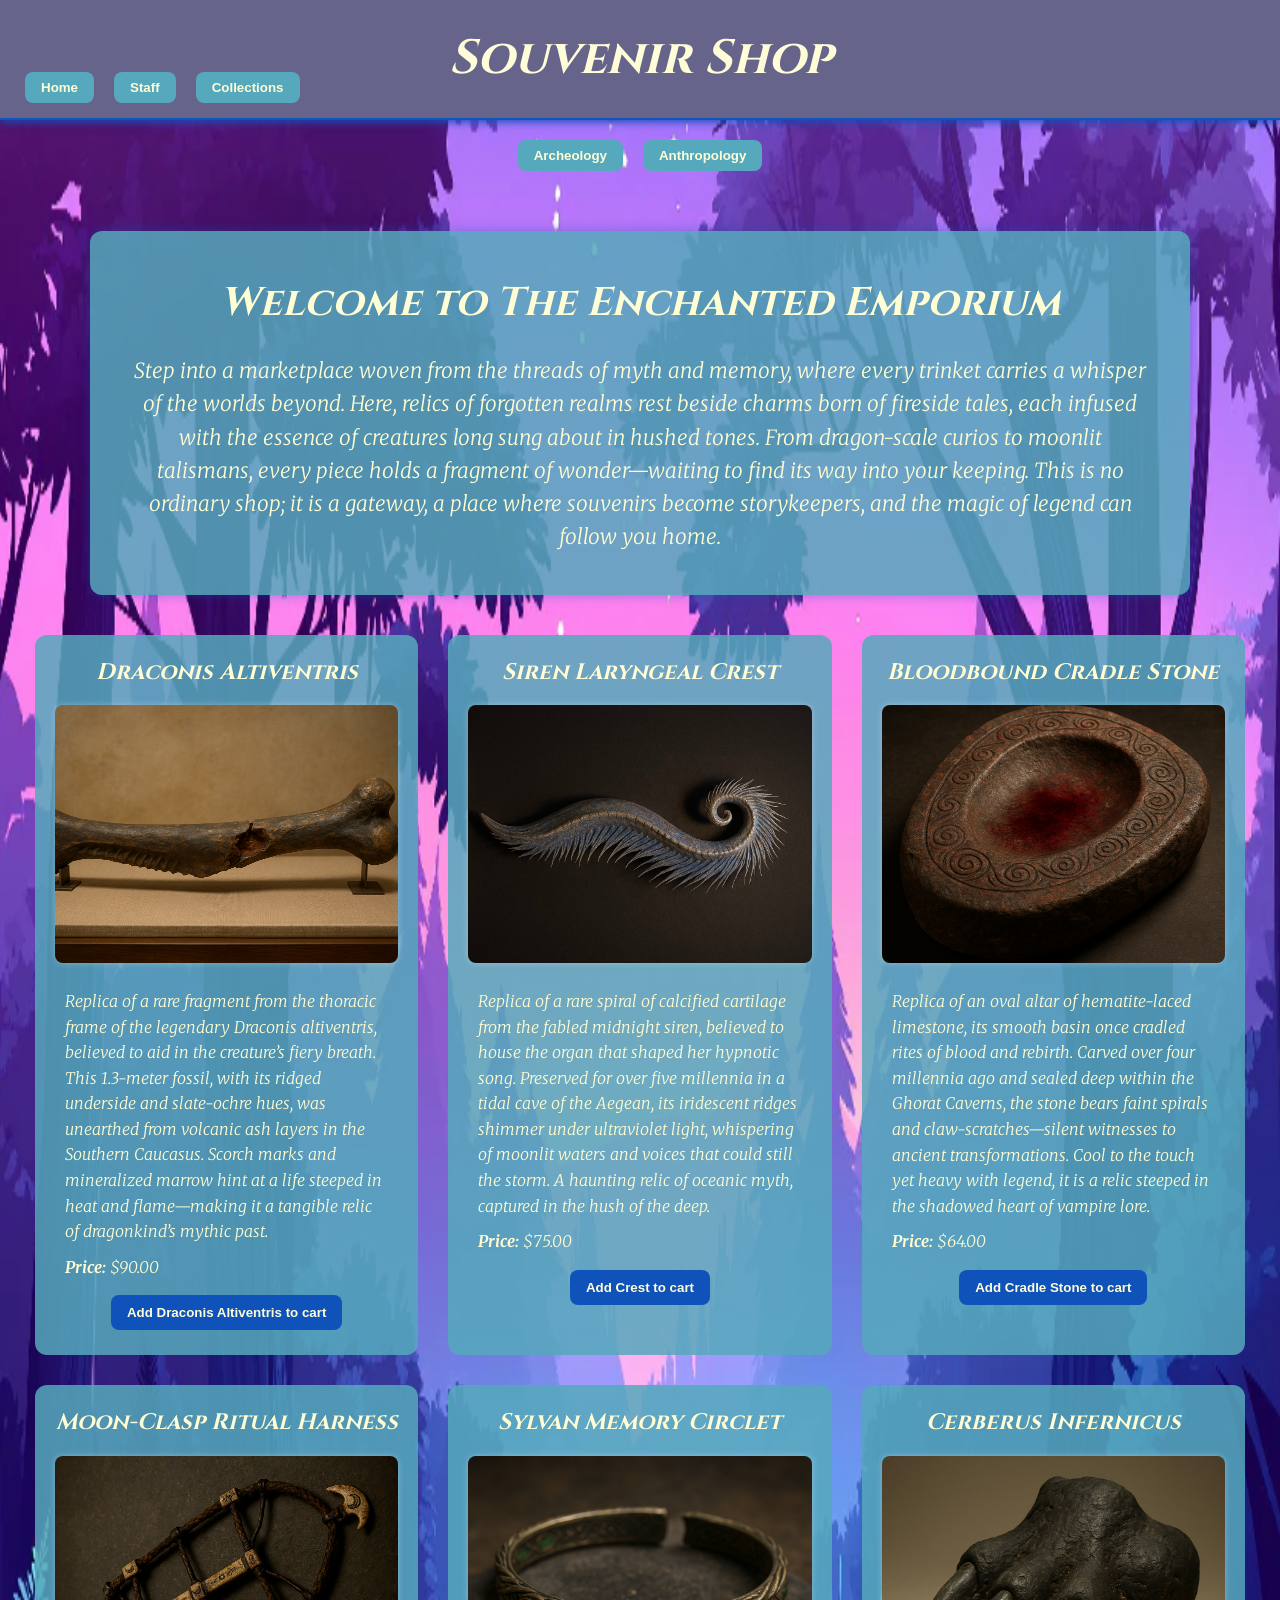
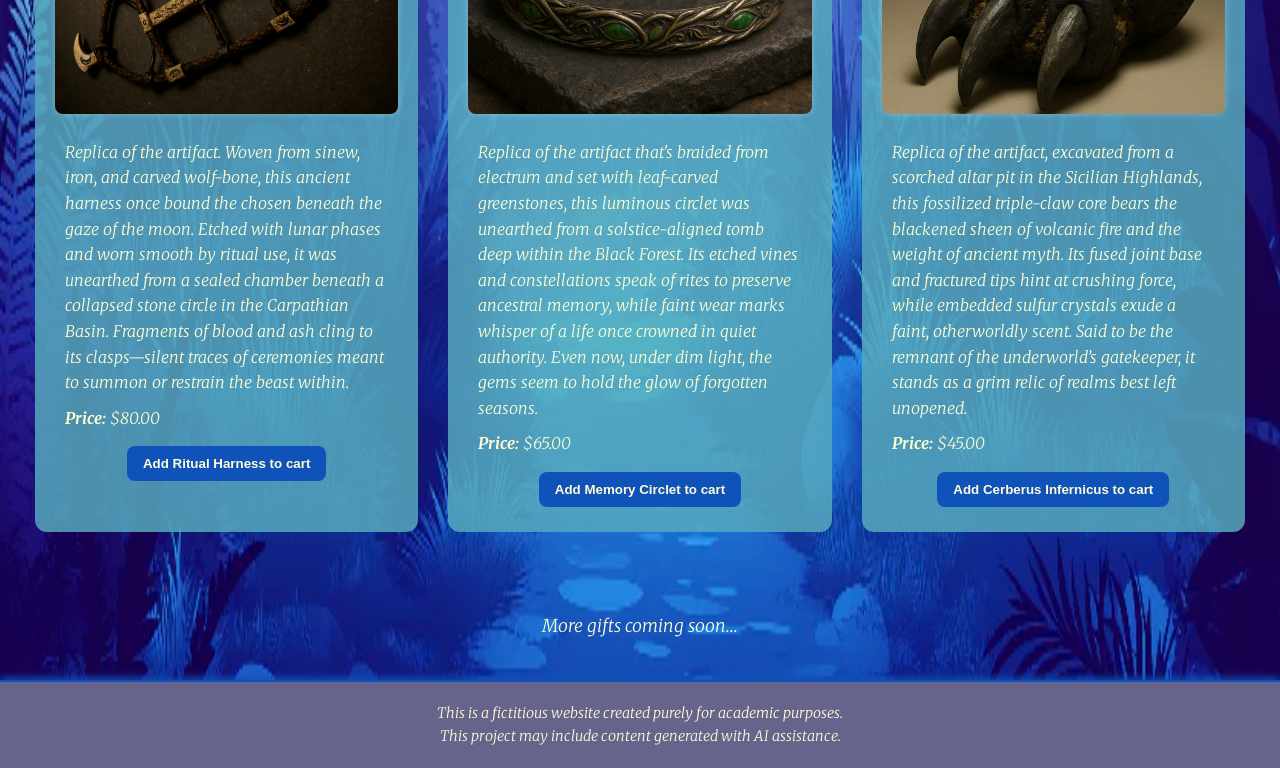
==== index.html @ ac2b8203 "Update index.html" ====
<!DOCTYPE html>
<html lang="en">
<head>
  <meta charset="UTF-8">
  <title>Souvenir Shop - Mythical Creature Museum</title>
  <meta name="robots" content="noindex, nofollow">
  <meta name="author" content="Hayley Tymony">
  <link rel="stylesheet" href="css/giftshop.css">
  <link href="https://fonts.googleapis.com/css2?family=Cinzel:wght@700&family=Merriweather:ital,wght@1,300&display=swap" rel="stylesheet">
</head>
<body>
  <div class="page-wrapper">
    <header>
      <h1>Souvenir Shop</h1>
      <div class="nav-buttons">
        <button onclick="location.href='https://yelyaht.github.io/Museum/'">Home</button>
        <button onclick="location.href='https://yelyaht.github.io/MuseumStaff/'">Staff</button>
        <button onclick="location.href='https://yelyaht.github.io/Museum/html/collections.html'">Collections</button>
      </div>
    </header>

    <div class="background-wrap">
      <div class="sub-nav-buttons">
        <button onclick="location.href='https://yelyaht.github.io/MuseumArAn/'">Archeology</button>
        <button onclick="location.href='https://yelyaht.github.io/MuseumArAn/html/anthropology.html'">Anthropology</button>
      </div>

      <main class="home-columns">
        <section class="hero">
          <h2>Welcome to The Enchanted Emporium</h2>
          <p>
            Step into a marketplace woven from the threads of myth and memory, where every trinket carries a whisper of the worlds beyond. Here, relics of forgotten realms rest beside charms born of fireside tales, each infused with the essence of creatures long sung about in hushed tones. From dragon-scale curios to moonlit talismans, every piece holds a fragment of wonder—waiting to find its way into your keeping. This is no ordinary shop; it is a gateway, a place where souvenirs become storykeepers, and the magic of legend can follow you home.
          </p>
        </section>

        <div class="creature-grid">
          <!-- 1 -->
          <div class="creature-card">
            <h3><a href="https://yelyaht.github.io/Museum/html/dragons.html">Draconis Altiventris</a></h3>
            <div class="card-content">
              <div class="card-image">
                <img src="images/dragart.jpg" alt="Dragon image">
              </div>
              <div class="card-text">
                <p>
                  Replica of a rare fragment from the thoracic frame of the legendary Draconis altiventris, believed to aid in the creature’s fiery breath. This 1.3-meter fossil, with its ridged underside and slate-ochre hues, was unearthed from volcanic ash layers in the Southern Caucasus. Scorch marks and mineralized marrow hint at a life steeped in heat and flame—making it a tangible relic of dragonkind’s mythic past.
                </p>
                <p><strong>Price:</strong> $90.00</p>
                <div class="card-actions">
                  <button class="add-to-cart"
                          onclick="addToCart('Ventral Rib Fossil – Draconis Altiventris')"
                          aria-label="Add Draconis Altiventris to cart">
                    Add Draconis Altiventris to cart
                  </button>
                </div>
              </div>
            </div>
          </div>

          <!-- 2 -->
          <div class="creature-card">
            <h3><a href="https://yelyaht.github.io/Museum/html/sirens.html">Siren Laryngeal Crest</a></h3>
            <div class="card-content">
              <div class="card-image">
                <img src="images/siart.jpg" alt="Siren image">
              </div>
              <div class="card-text">
                <p>
                  Replica of a rare spiral of calcified cartilage from the fabled midnight siren, believed to house the organ that shaped her hypnotic song. Preserved for over five millennia in a tidal cave of the Aegean, its iridescent ridges shimmer under ultraviolet light, whispering of moonlit waters and voices that could still the storm. A haunting relic of oceanic myth, captured in the hush of the deep.
                </p>
                <p><strong>Price:</strong> $75.00</p>
                <div class="card-actions">
                  <button class="add-to-cart"
                          onclick="addToCart('Laryngeal Crest of Siren Pelagis Nocturna')"
                          aria-label="Add Laryngeal Crest to cart">
                    Add Crest to cart
                  </button>
                </div>
              </div>
            </div>
          </div>

          <!-- 3 -->
          <div class="creature-card">
            <h3><a href="https://yelyaht.github.io/MuseumV/" class="creature-link">Bloodbound Cradle Stone</a></h3>
            <div class="card-content">
              <div class="card-image">
                <img src="images/vamart.jpg" alt="Vampire image">
              </div>
              <div class="card-text">
                <p>
                  Replica of an oval altar of hematite-laced limestone, its smooth basin once cradled rites of blood and rebirth. Carved over four millennia ago and sealed deep within the Ghorat Caverns, the stone bears faint spirals and claw-scratches—silent witnesses to ancient transformations. Cool to the touch yet heavy with legend, it is a relic steeped in the shadowed heart of vampire lore.
                </p>
                <p><strong>Price:</strong> $64.00</p>
                <div class="card-actions">
                  <button class="add-to-cart"
                          onclick="addToCart('Bloodbound Cradle Stone')"
                          aria-label="Add Bloodbound Cradle Stone to cart">
                    Add Cradle Stone to cart
                  </button>
                </div>
              </div>
            </div>
          </div>

          <!-- 4 -->
          <div class="creature-card">
            <h3><a href="https://yelyaht.github.io/Museum/html/werewolf.html">Moon-Clasp Ritual Harness</a></h3>
            <div class="card-content">
              <div class="card-image">
                <img src="images/werart.jpg" alt="Werewolf image">
              </div>
              <div class="card-text">
                <p>
                  Replica of the artifact. Woven from sinew, iron, and carved wolf-bone, this ancient harness once bound the chosen beneath the gaze of the moon. Etched with lunar phases and worn smooth by ritual use, it was unearthed from a sealed chamber beneath a collapsed stone circle in the Carpathian Basin. Fragments of blood and ash cling to its clasps—silent traces of ceremonies meant to summon or restrain the beast within.
                </p>
                <p><strong>Price:</strong> $80.00</p>
                <div class="card-actions">
                  <button class="add-to-cart"
                          onclick="addToCart('Moon-Clasp Ritual Harness')"
                          aria-label="Add Moon-Clasp Ritual Harness to cart">
                    Add Ritual Harness to cart
                  </button>
                </div>
              </div>
            </div>
          </div>

          <!-- 5 -->
          <div class="creature-card">
            <h3><a href="https://yelyaht.github.io/MuseumE/" class="creature-link">Sylvan Memory Circlet</a></h3>
            <div class="card-content">
              <div class="card-image">
                <img src="images/elfart.jpg" alt="Elven image">
              </div>
              <div class="card-text">
                <p>
                  Replica of the artifact that's braided from electrum and set with leaf-carved greenstones, this luminous circlet was unearthed from a solstice-aligned tomb deep within the Black Forest. Its etched vines and constellations speak of rites to preserve ancestral memory, while faint wear marks whisper of a life once crowned in quiet authority. Even now, under dim light, the gems seem to hold the glow of forgotten seasons.
                </p>
                <p><strong>Price:</strong> $65.00</p>
                <div class="card-actions">
                  <button class="add-to-cart"
                          onclick="addToCart('Sylvan Memory Circlet')"
                          aria-label="Add Sylvan Memory Circlet to cart">
                    Add Memory Circlet to cart
                  </button>
                </div>
              </div>
            </div>
          </div>

          <!-- 6 -->
          <div class="creature-card">
            <h3><a href="https://yelyaht.github.io/MuseumC/" class="creature-link">Cerberus Infernicus</a></h3>
            <div class="card-content">
              <div class="card-image">
                <img src="images/cerbart.jpg" alt="Cerberus image">
              </div>
              <div class="card-text">
                <p>
                  Replica of the artifact, excavated from a scorched altar pit in the Sicilian Highlands, this fossilized triple-claw core bears the blackened sheen of volcanic fire and the weight of ancient myth. Its fused joint base and fractured tips hint at crushing force, while embedded sulfur crystals exude a faint, otherworldly scent. Said to be the remnant of the underworld’s gatekeeper, it stands as a grim relic of realms best left unopened.
                </p>
                <p><strong>Price:</strong> $45.00</p>
                <div class="card-actions">
                  <button class="add-to-cart"
                          onclick="addToCart('Calcified Paw Core – Cerberus Infernicus')"
                          aria-label="Add Cerberus Infernicus to cart">
                    Add Cerberus Infernicus to cart
                  </button>
                </div>
              </div>
            </div>
          </div>
        </div><!-- /creature-grid -->

        <p class="footer-note">More gifts coming soon...</p>
      </main>
    </div>

    <footer>
      <p>This is a fictitious website created purely for academic purposes.</p>
      <p>This project may include content generated with AI assistance.</p>
    </footer>
  </div>

  <!-- Modal -->
  <div id="imageModal" class="modal" tabindex="-1" aria-hidden="true" role="dialog" aria-modal="true">
  <div class="modal-inner" role="document">
    <button class="modal-close" aria-label="Close image (Esc)">&times;</button>
    <img id="modalImg" alt="">
    <p id="modalCaption" class="modal-caption" aria-hidden="true"></p>
  </div>
</div>

  <script src="js/script.js"></script>
</body>
</html>
---- css/giftshop.css ----
/* Fonts */
@import url('https://fonts.googleapis.com/css2?family=Cinzel:wght@700&family=Merriweather:ital,wght@1,300&display=swap');

/* Base reset */
* { 
  box-sizing: border-box; 
  margin: 0; 
  padding: 0; 
}

html, body { 
  height: 100%; 
}

/* Header */
header {
  position: sticky; top: 0;
  background-color: #66648b; 
  color: #fffdd8;
  padding: 20px; 
  z-index: 1000;
  border-bottom: 2px solid #0f52ba; 
  text-align: center;
  font-family: 'Cinzel', serif; 
  font-size: 2em;
  display: flex; 
  align-items: center; 
  justify-content: center;
  height: 120px; 
  width: 100%;
  box-shadow: 0 2px 8px #0f52ba;
}

header h1 { 
  margin: 0; 
}

.nav-buttons { 
  position: absolute; 
  bottom: 10px; 
  left: 20px; 
  display: flex; 
  gap: 10px; 
}

button {
  margin: 5px; 
  padding: 8px 16px;
  background-color: #56a8bd; 
  color: #FFFDD4;
  border: none; 
  border-radius: 8px; 
  cursor: pointer;
  font-weight: bold; 
  transition: background-color 0.3s ease;
}

button:hover { 
  background-color: #56a8bd; 
}

body {
  font-family: 'Merriweather', serif;
  background-color: #66648b; 
  color: #fffdd8;
  line-height: 1.6; 
  font-weight: 300; 
  font-style: italic;
}

h1 { 
  text-align: center; 
  font-size: 3rem; 
  margin-bottom: 1rem; }

.sub-nav-buttons {
  display: flex; 
  justify-content: center; 
  align-items: center;
  gap: 10px; 
  padding: 15px 0;
  border-bottom: none; 
  box-shadow: none;
}

.sub-nav-buttons button { 
  padding: 8px 16px; 
  background-color: #56a8bd; 
  color: #fffdd8; 
  border: none; 
  border-radius: 8px; 
  cursor: pointer; 
  font-weight: bold; 
  transition: background-color 0.3s ease; 
}

.sub-nav-buttons button:hover { 
  background-color: #56a8bd; 
}

.background-wrap .sub-nav-buttons { 
  margin-top: 0; 
  padding-top: 15px; 
}

.main-content { 
  padding: 40px 20px; 
  display: flex; 
  flex-direction: column; 
  align-items: center; 
  flex: 1; 
}

.hero {
  background-color: rgba(86, 168, 189, 0.85);
  padding: 40px; 
  border-radius: 12px; 
  text-align: center;
  max-width: 1100px; 
  margin: 40px auto 0; 
  color: #FFFDD4;
  box-shadow: 0 0 12px rgba(15, 82, 186, 0.4);
}

.hero h2 { 
  font-family: 'Cinzel', serif; 
  font-size: 2.5em; 
  margin-bottom: 20px; 
  color: #FFFDD4; 
}

.hero p { 
  font-style: italic; 
  font-size: 1.3em; 
}

/* Grid: 3x2 */
.creature-grid {
  display: grid;
  grid-template-columns: repeat(3, minmax(0, 1fr));
  gap: 30px;
  padding: 40px 20px;
  max-width: 1250px;
  margin: 0 auto;
  align-items: stretch;
}

/* Card */
.creature-card {
  background-color: rgba(86, 168, 189, 0.85);
  color: #FFFDD4; 
  border-radius: 12px; 
  padding: 20px;
  text-align: left; 
  font-family: 'Cinzel', serif;
  transition: transform 0.3s ease;
  display: flex; 
  flex-direction: column; 
  height: 100%; 
  min-width: 0;
}

.creature-card:hover { 
  transform: translateY(-3px); 
  background-color: rgba(86, 168, 189, 1); 
}

.creature-card h3 { 
  font-family: 'Cinzel', serif; 
  font-size: 1.4em; 
  margin-bottom: 15px; 
  color: #FFFDD4; 
  text-align: center; 
}

.creature-card h3 a { 
  color: #FFFDD4; 
  text-decoration: none; 
}

.creature-card h3 a:hover { 
  color: #e0e0b0; 
  text-decoration: none; 
}

.creature-card p { 
  font-family: 'Merriweather', serif; 
  font-style: italic; 
  font-weight: 300; 
  margin-bottom: 12px; 
}

/* Stacked internals: image -> text -> button */
.card-content { 
  display: flex; 
  flex-direction: column; 
  gap: 16px; 
}

.card-image img {
  width: 100%; 
  height: auto;
  aspect-ratio: 4 / 3;
  object-fit: cover; 
  display: block; 
  border-radius: 8px;
  box-shadow: 0 0 6px rgba(255, 255, 255, 0.3);
}

.card-text p { 
  margin: 10px; 
}

.card-actions { 
  margin-top: 8px; 
  display: flex; 
  justify-content: center; 
}

.add-to-cart {
  padding: 10px 16px; 
  font-weight: bold; 
  border-radius: 8px; 
  border: none; 
  cursor: pointer;
  background-color: #0f52ba; 
  color: #fffdd8; 
  transition: transform .15s ease, opacity .15s ease;
}

.add-to-cart:hover { 
  transform: translateY(-3px); 
}

/* Background */
.background-wrap {
  background-image: url('../images/banner.jpg');
  background-size: 120% 100%; 
  background-position: center; 
  background-repeat: no-repeat;
  padding: 0 0 20px; 
  min-height: 100vh;
}

.home-columns { 
  display: flex; 
  flex-direction: column; 
  align-items: center; 
}

footer {
  background-color: #66648b; 
  text-align: center; 
  padding: 20px; 
  margin-top: auto;
  border-top: 2px solid #0f52ba; 
  font-size: 0.9em; 
  box-shadow: 0 -2px 8px #0f52ba; 
  width: 100%;
}

.home-columns .footer-note { 
  align-self: center; 
}

.footer-note { 
  margin: 40px 0 20px; 
  font-style: italic; 
  font-size: 1.1em; 
  color: #fffdd8; 
  text-align: center; 
  max-width: 1000px; 
  width: 100%; 
}

/* ===== Image Modal ===== */
.modal {
  position: fixed; 
  inset: 0; 
  display: none;
  align-items: center; 
  justify-content: center;
  background: rgba(0,0,0,.75); 
  z-index: 9999; 
  padding: 24px;
}

.modal.open { 
  display: flex; 
}

.modal-inner {
  position: relative;
  max-width: min(900px, 90vw); 
  max-height: 90vh;
  display: flex; 
  flex-direction: column; 
  align-items: center;
}

#modalImg { 
  max-width: 100%; 
  max-height: 80vh; 
  border-radius: 10px; 
  box-shadow: 0 8px 24px rgba(0,0,0,.4); 
}

.modal-caption { 
  margin-top: 10px; 
  color: #fffdd8; 
  font-style: italic; 
  text-align: center; 
}

/* Close button – no focus ring */
.modal-close {
  position: absolute; 
  top: -12px; 
  right: -12px;
  width: 40px; 
  height: 40px; 
  border: none; 
  border-radius: 999px;
  font-size: 28px; 
  line-height: 40px; 
  cursor: pointer;
  background: #0f52ba; 
  color: #fffdd8; 
  box-shadow: none !important;
  outline: none !important; 
  -webkit-tap-highlight-color: transparent;
}

.modal, .modal * {
  -webkit-tap-highlight-color: transparent;
}

.modal-close,
.modal-close:focus,
.modal-close:focus-visible,
.modal-close:active {
  outline: none !important;
  box-shadow: none !important;
  outline-color: transparent !important;
}

/* The modal container also shouldn't show a ring when focused */
.modal:focus { 
  outline: none !important; 
}

/* Prevent body scroll while modal is open */
body.modal-open { 
  overflow: 
    hidden; 
}
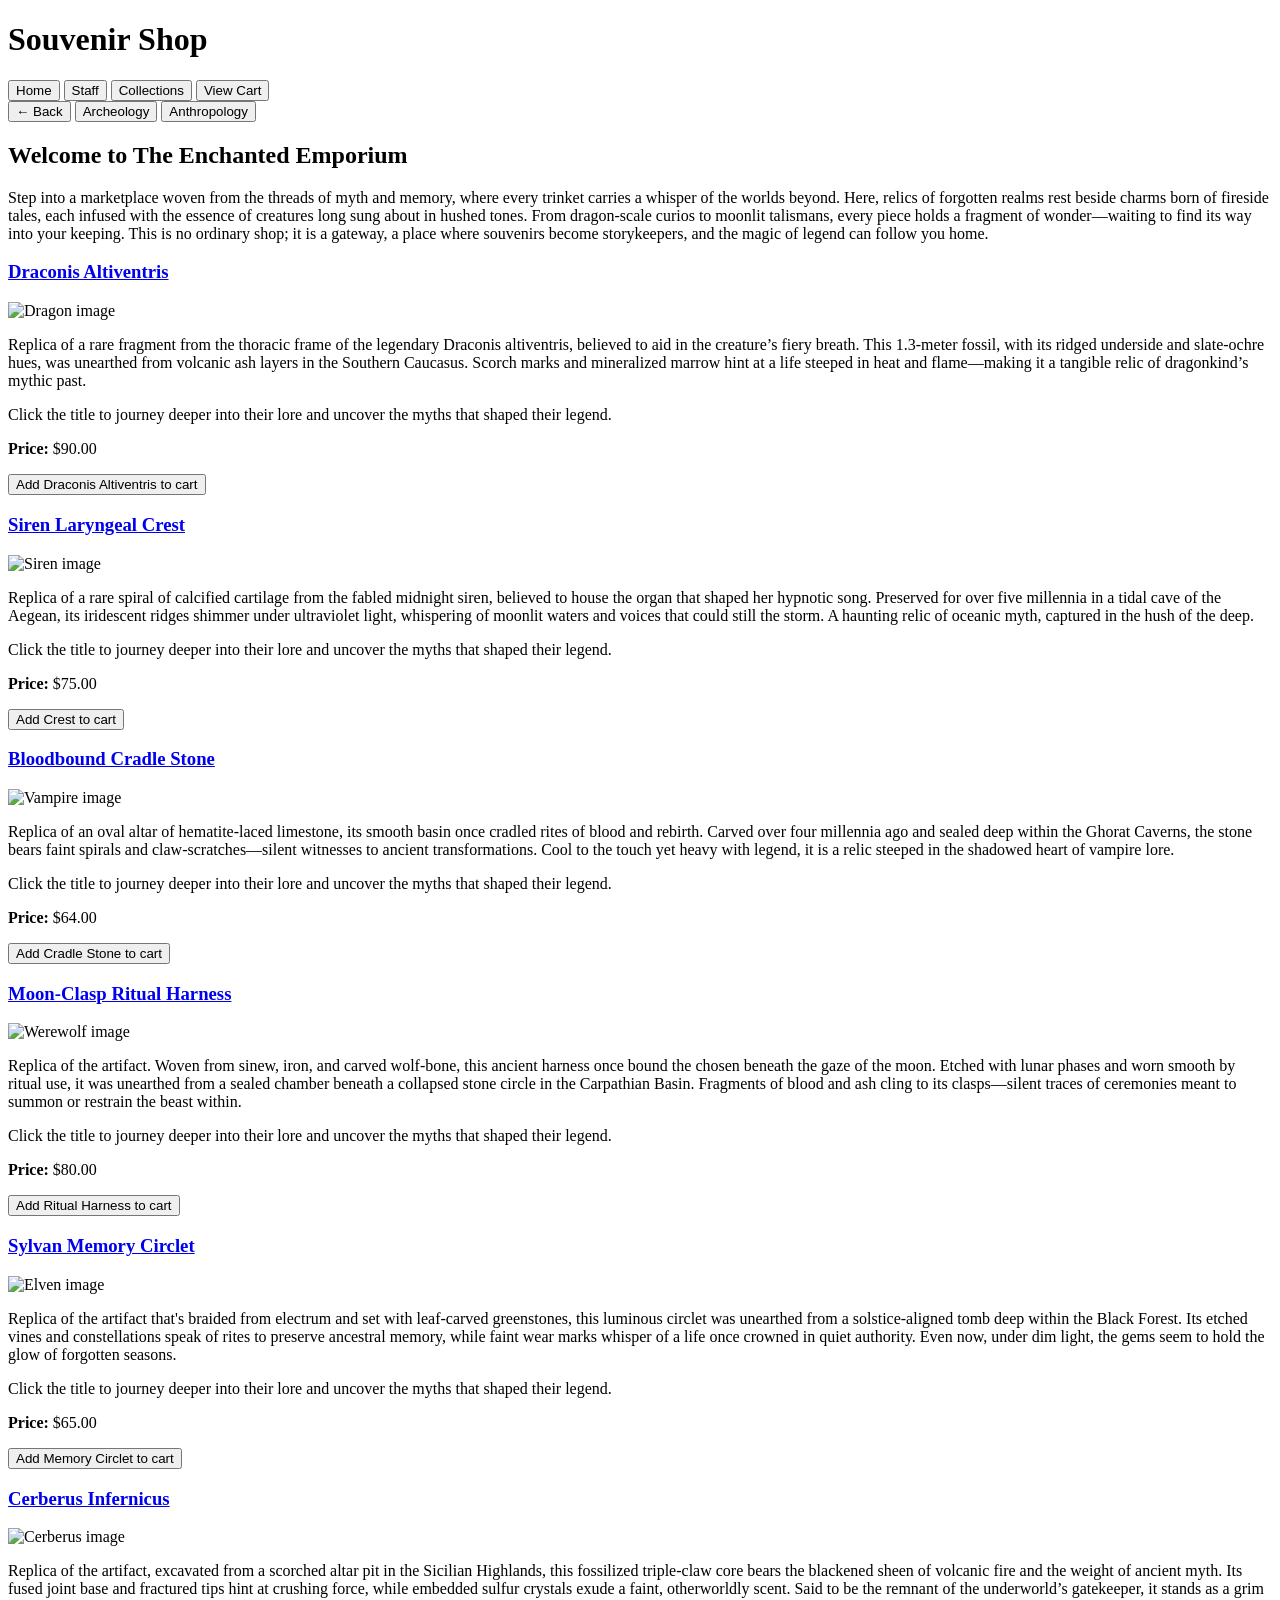
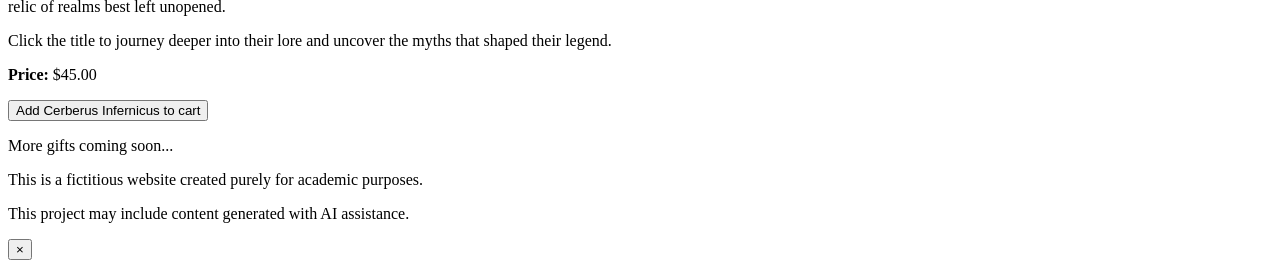
==== commit cc8d7656: "Update index.html" ====
--- a/index.html
+++ b/index.html
@@ -5,7 +5,8 @@
   <title>Souvenir Shop - Mythical Creature Museum</title>
   <meta name="robots" content="noindex, nofollow">
   <meta name="author" content="Hayley Tymony">
-  <link rel="stylesheet" href="css/giftshop.css">
+  <link rel="stylesheet" href="../../css/global-modal.css">
+  <link rel="stylesheet" href="../../css/souvenir/giftshop.css">
   <link href="https://fonts.googleapis.com/css2?family=Cinzel:wght@700&family=Merriweather:ital,wght@1,300&display=swap" rel="stylesheet">
 </head>
 <body>
@@ -13,38 +14,48 @@
     <header>
       <h1>Souvenir Shop</h1>
       <div class="nav-buttons">
-        <button onclick="location.href='https://yelyaht.github.io/Museum/'">Home</button>
-        <button onclick="location.href='https://yelyaht.github.io/MuseumStaff/'">Staff</button>
-        <button onclick="location.href='https://yelyaht.github.io/Museum/html/collections.html'">Collections</button>
+        <button onclick="location.href='../../index.html'">Home</button>
+        <button onclick="location.href='../staff/staff.html'">Staff</button>
+        <button onclick="location.href='../collections/collections.html'">Collections</button>
+        <button onclick="location.href='cart.html'">View Cart <span id="cartCount" aria-live="polite"></span></button>
       </div>
     </header>
 
     <div class="background-wrap">
       <div class="sub-nav-buttons">
-        <button onclick="location.href='https://yelyaht.github.io/MuseumArAn/'">Archeology</button>
-        <button onclick="location.href='https://yelyaht.github.io/MuseumArAn/html/anthropology.html'">Anthropology</button>
+        <button onclick="history.back()">← Back</button>
+        <button onclick="location.href='../artifact/archeology/archeology.html'">Archeology</button>
+        <button onclick="location.href='../artifact/anthropology/anthropology.html'">Anthropology</button>
       </div>
 
       <main class="home-columns">
         <section class="hero">
           <h2>Welcome to The Enchanted Emporium</h2>
           <p>
-            Step into a marketplace woven from the threads of myth and memory, where every trinket carries a whisper of the worlds beyond. Here, relics of forgotten realms rest beside charms born of fireside tales, each infused with the essence of creatures long sung about in hushed tones. From dragon-scale curios to moonlit talismans, every piece holds a fragment of wonder—waiting to find its way into your keeping. This is no ordinary shop; it is a gateway, a place where souvenirs become storykeepers, and the magic of legend can follow you home.
-          </p>
+            Step into a marketplace woven from the threads of myth and memory, where every trinket carries a
+            whisper of the worlds beyond. Here, relics of forgotten realms rest beside charms born of fireside
+            tales, each infused with the essence of creatures long sung about in hushed tones. From dragon-scale
+            curios to moonlit talismans, every piece holds a fragment of wonder—waiting to find its way into
+            your keeping. This is no ordinary shop; it is a gateway, a place where souvenirs become storykeepers,
+            and the magic of legend can follow you home.</p>
         </section>
 
         <div class="creature-grid">
           <!-- 1 -->
           <div class="creature-card">
-            <h3><a href="https://yelyaht.github.io/Museum/html/dragons.html">Draconis Altiventris</a></h3>
-            <div class="card-content">
-              <div class="card-image">
-                <img src="images/dragart.jpg" alt="Dragon image">
-              </div>
-              <div class="card-text">
-                <p>
-                  Replica of a rare fragment from the thoracic frame of the legendary Draconis altiventris, believed to aid in the creature’s fiery breath. This 1.3-meter fossil, with its ridged underside and slate-ochre hues, was unearthed from volcanic ash layers in the Southern Caucasus. Scorch marks and mineralized marrow hint at a life steeped in heat and flame—making it a tangible relic of dragonkind’s mythic past.
-                </p>
+            <h3><a href="../collections/dragons/dragons.html">Draconis Altiventris</a></h3>
+            <div class="card-content">
+              <div class="card-image">
+                <img src="../../images/souvenir/dragart.jpg" alt="Dragon image">
+              </div>
+              <div class="card-text">
+                <p>
+                  Replica of a rare fragment from the thoracic frame of the legendary Draconis altiventris,
+                  believed to aid in the creature’s fiery breath. This 1.3-meter fossil, with its ridged
+                  underside and slate-ochre hues, was unearthed from volcanic ash layers in the Southern
+                  Caucasus. Scorch marks and mineralized marrow hint at a life steeped in heat and flame—making
+                  it a tangible relic of dragonkind’s mythic past.</p>
+                  <p>Click the title to journey deeper into their lore and uncover the myths that shaped their legend.</p>
                 <p><strong>Price:</strong> $90.00</p>
                 <div class="card-actions">
                   <button class="add-to-cart"
@@ -59,15 +70,19 @@
 
           <!-- 2 -->
           <div class="creature-card">
-            <h3><a href="https://yelyaht.github.io/Museum/html/sirens.html">Siren Laryngeal Crest</a></h3>
-            <div class="card-content">
-              <div class="card-image">
-                <img src="images/siart.jpg" alt="Siren image">
-              </div>
-              <div class="card-text">
-                <p>
-                  Replica of a rare spiral of calcified cartilage from the fabled midnight siren, believed to house the organ that shaped her hypnotic song. Preserved for over five millennia in a tidal cave of the Aegean, its iridescent ridges shimmer under ultraviolet light, whispering of moonlit waters and voices that could still the storm. A haunting relic of oceanic myth, captured in the hush of the deep.
-                </p>
+            <h3><a href="../collections/sirens/sirens.html">Siren Laryngeal Crest</a></h3>
+            <div class="card-content">
+              <div class="card-image">
+                <img src="../../images/souvenir/siart.jpg" alt="Siren image">
+              </div>
+              <div class="card-text">
+                <p>
+                  Replica of a rare spiral of calcified cartilage from the fabled midnight siren,
+                  believed to house the organ that shaped her hypnotic song. Preserved for over
+                  five millennia in a tidal cave of the Aegean, its iridescent ridges shimmer under
+                  ultraviolet light, whispering of moonlit waters and voices that could still the storm.
+                  A haunting relic of oceanic myth, captured in the hush of the deep.</p>
+                  <p>Click the title to journey deeper into their lore and uncover the myths that shaped their legend.</p>
                 <p><strong>Price:</strong> $75.00</p>
                 <div class="card-actions">
                   <button class="add-to-cart"
@@ -82,15 +97,18 @@
 
           <!-- 3 -->
           <div class="creature-card">
-            <h3><a href="https://yelyaht.github.io/MuseumV/" class="creature-link">Bloodbound Cradle Stone</a></h3>
-            <div class="card-content">
-              <div class="card-image">
-                <img src="images/vamart.jpg" alt="Vampire image">
-              </div>
-              <div class="card-text">
-                <p>
-                  Replica of an oval altar of hematite-laced limestone, its smooth basin once cradled rites of blood and rebirth. Carved over four millennia ago and sealed deep within the Ghorat Caverns, the stone bears faint spirals and claw-scratches—silent witnesses to ancient transformations. Cool to the touch yet heavy with legend, it is a relic steeped in the shadowed heart of vampire lore.
-                </p>
+            <h3><a href="../collections/vampire/vampire.html" class="creature-link">Bloodbound Cradle Stone</a></h3>
+            <div class="card-content">
+              <div class="card-image">
+                <img src="../../images/souvenir/vamart.jpg" alt="Vampire image">
+              </div>
+              <div class="card-text">
+                <p>
+                  Replica of an oval altar of hematite-laced limestone, its smooth basin once cradled rites
+                  of blood and rebirth. Carved over four millennia ago and sealed deep within the Ghorat Caverns,
+                  the stone bears faint spirals and claw-scratches—silent witnesses to ancient transformations.
+                  Cool to the touch yet heavy with legend, it is a relic steeped in the shadowed heart of vampire lore.</p>
+                  <p>Click the title to journey deeper into their lore and uncover the myths that shaped their legend.</p>
                 <p><strong>Price:</strong> $64.00</p>
                 <div class="card-actions">
                   <button class="add-to-cart"
@@ -105,15 +123,19 @@
 
           <!-- 4 -->
           <div class="creature-card">
-            <h3><a href="https://yelyaht.github.io/Museum/html/werewolf.html">Moon-Clasp Ritual Harness</a></h3>
-            <div class="card-content">
-              <div class="card-image">
-                <img src="images/werart.jpg" alt="Werewolf image">
-              </div>
-              <div class="card-text">
-                <p>
-                  Replica of the artifact. Woven from sinew, iron, and carved wolf-bone, this ancient harness once bound the chosen beneath the gaze of the moon. Etched with lunar phases and worn smooth by ritual use, it was unearthed from a sealed chamber beneath a collapsed stone circle in the Carpathian Basin. Fragments of blood and ash cling to its clasps—silent traces of ceremonies meant to summon or restrain the beast within.
-                </p>
+            <h3><a href="../collections/werewolf/werewolf.html">Moon-Clasp Ritual Harness</a></h3>
+            <div class="card-content">
+              <div class="card-image">
+                <img src="../../images/souvenir/werart.jpg" alt="Werewolf image">
+              </div>
+              <div class="card-text">
+                <p>
+                  Replica of the artifact. Woven from sinew, iron, and carved wolf-bone, this ancient harness once
+                  bound the chosen beneath the gaze of the moon. Etched with lunar phases and worn smooth by ritual
+                  use, it was unearthed from a sealed chamber beneath a collapsed stone circle in the Carpathian Basin.
+                  Fragments of blood and ash cling to its clasps—silent traces of ceremonies meant to summon or restrain
+                  the beast within.</p>
+                  <p>Click the title to journey deeper into their lore and uncover the myths that shaped their legend.</p>
                 <p><strong>Price:</strong> $80.00</p>
                 <div class="card-actions">
                   <button class="add-to-cart"
@@ -128,15 +150,19 @@
 
           <!-- 5 -->
           <div class="creature-card">
-            <h3><a href="https://yelyaht.github.io/MuseumE/" class="creature-link">Sylvan Memory Circlet</a></h3>
-            <div class="card-content">
-              <div class="card-image">
-                <img src="images/elfart.jpg" alt="Elven image">
-              </div>
-              <div class="card-text">
-                <p>
-                  Replica of the artifact that's braided from electrum and set with leaf-carved greenstones, this luminous circlet was unearthed from a solstice-aligned tomb deep within the Black Forest. Its etched vines and constellations speak of rites to preserve ancestral memory, while faint wear marks whisper of a life once crowned in quiet authority. Even now, under dim light, the gems seem to hold the glow of forgotten seasons.
-                </p>
+            <h3><a href="../collections/elven/elven.html" class="creature-link">Sylvan Memory Circlet</a></h3>
+            <div class="card-content">
+              <div class="card-image">
+                <img src="../../images/souvenir/elfart.jpg" alt="Elven image">
+              </div>
+              <div class="card-text">
+                <p>
+                  Replica of the artifact that's braided from electrum and set with leaf-carved greenstones, this
+                  luminous circlet was unearthed from a solstice-aligned tomb deep within the Black Forest. Its
+                  etched vines and constellations speak of rites to preserve ancestral memory, while faint wear
+                  marks whisper of a life once crowned in quiet authority. Even now, under dim light, the gems
+                  seem to hold the glow of forgotten seasons.</p>
+                  <p>Click the title to journey deeper into their lore and uncover the myths that shaped their legend.</p>
                 <p><strong>Price:</strong> $65.00</p>
                 <div class="card-actions">
                   <button class="add-to-cart"
@@ -151,15 +177,19 @@
 
           <!-- 6 -->
           <div class="creature-card">
-            <h3><a href="https://yelyaht.github.io/MuseumC/" class="creature-link">Cerberus Infernicus</a></h3>
-            <div class="card-content">
-              <div class="card-image">
-                <img src="images/cerbart.jpg" alt="Cerberus image">
-              </div>
-              <div class="card-text">
-                <p>
-                  Replica of the artifact, excavated from a scorched altar pit in the Sicilian Highlands, this fossilized triple-claw core bears the blackened sheen of volcanic fire and the weight of ancient myth. Its fused joint base and fractured tips hint at crushing force, while embedded sulfur crystals exude a faint, otherworldly scent. Said to be the remnant of the underworld’s gatekeeper, it stands as a grim relic of realms best left unopened.
-                </p>
+            <h3><a href="../collections/cerberus/cerberus.html" class="creature-link">Cerberus Infernicus</a></h3>
+            <div class="card-content">
+              <div class="card-image">
+                <img src="../../images/souvenir/cerbart.jpg" alt="Cerberus image">
+              </div>
+              <div class="card-text">
+                <p>
+                  Replica of the artifact, excavated from a scorched altar pit in the Sicilian Highlands, this
+                  fossilized triple-claw core bears the blackened sheen of volcanic fire and the weight of ancient
+                  myth. Its fused joint base and fractured tips hint at crushing force, while embedded sulfur
+                  crystals exude a faint, otherworldly scent. Said to be the remnant of the underworld’s gatekeeper,
+                  it stands as a grim relic of realms best left unopened.</p>
+                  <p>Click the title to journey deeper into their lore and uncover the myths that shaped their legend.</p>
                 <p><strong>Price:</strong> $45.00</p>
                 <div class="card-actions">
                   <button class="add-to-cart"
@@ -171,7 +201,7 @@
               </div>
             </div>
           </div>
-        </div><!-- /creature-grid -->
+        </div>
 
         <p class="footer-note">More gifts coming soon...</p>
       </main>
@@ -184,14 +214,14 @@
   </div>
 
   <!-- Modal -->
-  <div id="imageModal" class="modal" tabindex="-1" aria-hidden="true" role="dialog" aria-modal="true">
-  <div class="modal-inner" role="document">
-    <button class="modal-close" aria-label="Close image (Esc)">&times;</button>
-    <img id="modalImg" alt="">
-    <p id="modalCaption" class="modal-caption" aria-hidden="true"></p>
+    <div id="imageModal" class="modal" tabindex="-1" aria-hidden="true" role="dialog" aria-modal="true">
+    <div class="modal-inner" role="document">
+      <button class="modal-close" tabindex="-1" aria-label="Close image (Esc)">&times;</button>
+      <img id="modalImg" src="#" alt="">
+      <p id="modalCaption" class="modal-caption" aria-hidden="true"></p>
+    </div>
   </div>
-</div>
-
-  <script src="js/script.js"></script>
+
+  <script src="../../js/souvenir/shop.js"></script>
 </body>
 </html>
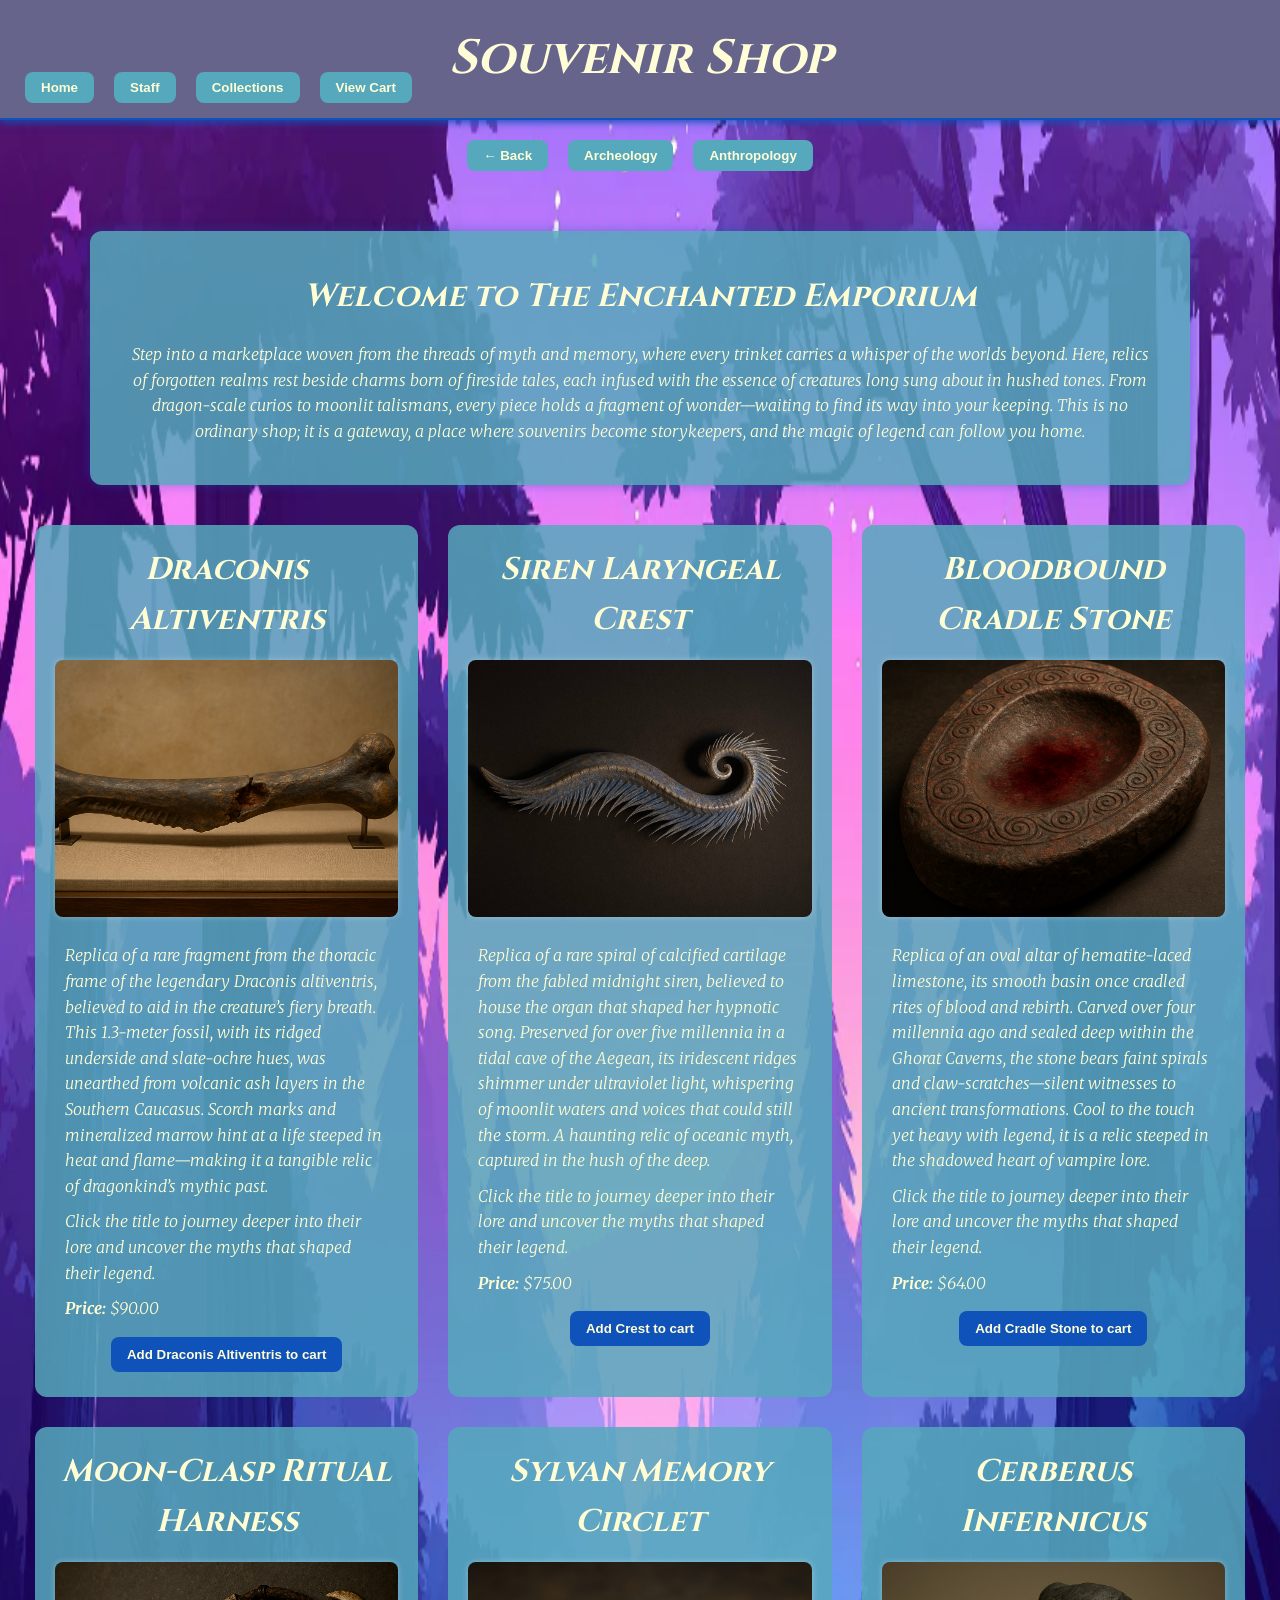
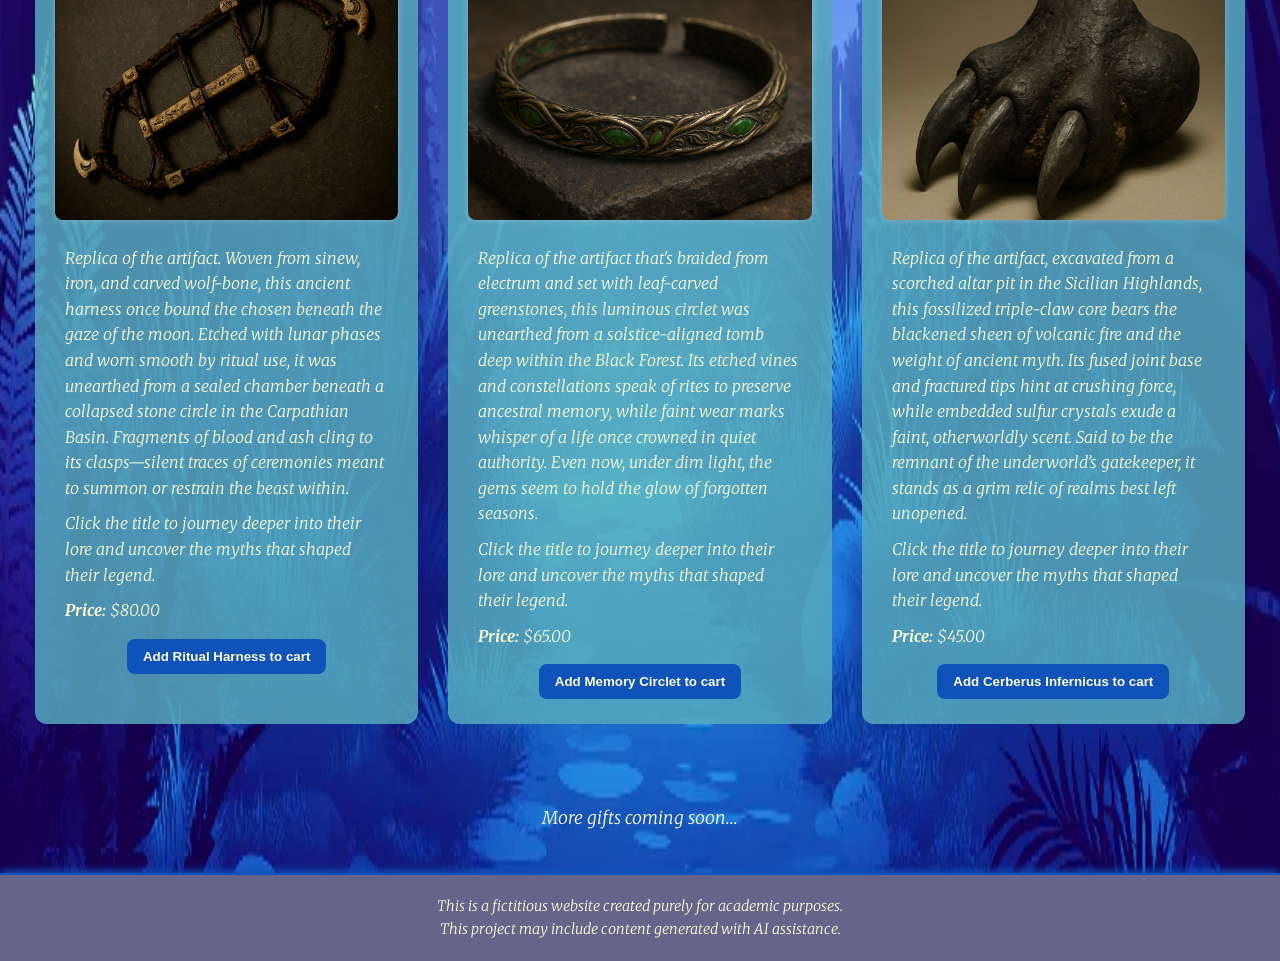
==== commit 4d097dce: "Update index.html" ====
--- a/index.html
+++ b/index.html
@@ -5,8 +5,8 @@
   <title>Souvenir Shop - Mythical Creature Museum</title>
   <meta name="robots" content="noindex, nofollow">
   <meta name="author" content="Hayley Tymony">
-  <link rel="stylesheet" href="../../css/global-modal.css">
-  <link rel="stylesheet" href="../../css/souvenir/giftshop.css">
+  <!--<link rel="stylesheet" href="../../css/global-modal.css">-->
+  <link rel="stylesheet" href="css/giftshop.css">
   <link href="https://fonts.googleapis.com/css2?family=Cinzel:wght@700&family=Merriweather:ital,wght@1,300&display=swap" rel="stylesheet">
 </head>
 <body>
@@ -46,7 +46,7 @@
             <h3><a href="../collections/dragons/dragons.html">Draconis Altiventris</a></h3>
             <div class="card-content">
               <div class="card-image">
-                <img src="../../images/souvenir/dragart.jpg" alt="Dragon image">
+                <img src="../images/dragart.jpg" alt="Dragon image">
               </div>
               <div class="card-text">
                 <p>
@@ -73,7 +73,7 @@
             <h3><a href="../collections/sirens/sirens.html">Siren Laryngeal Crest</a></h3>
             <div class="card-content">
               <div class="card-image">
-                <img src="../../images/souvenir/siart.jpg" alt="Siren image">
+                <img src="../images/siart.jpg" alt="Siren image">
               </div>
               <div class="card-text">
                 <p>
@@ -100,7 +100,7 @@
             <h3><a href="../collections/vampire/vampire.html" class="creature-link">Bloodbound Cradle Stone</a></h3>
             <div class="card-content">
               <div class="card-image">
-                <img src="../../images/souvenir/vamart.jpg" alt="Vampire image">
+                <img src="../images/vamart.jpg" alt="Vampire image">
               </div>
               <div class="card-text">
                 <p>
@@ -126,7 +126,7 @@
             <h3><a href="../collections/werewolf/werewolf.html">Moon-Clasp Ritual Harness</a></h3>
             <div class="card-content">
               <div class="card-image">
-                <img src="../../images/souvenir/werart.jpg" alt="Werewolf image">
+                <img src="../images/werart.jpg" alt="Werewolf image">
               </div>
               <div class="card-text">
                 <p>
@@ -153,7 +153,7 @@
             <h3><a href="../collections/elven/elven.html" class="creature-link">Sylvan Memory Circlet</a></h3>
             <div class="card-content">
               <div class="card-image">
-                <img src="../../images/souvenir/elfart.jpg" alt="Elven image">
+                <img src="../images/elfart.jpg" alt="Elven image">
               </div>
               <div class="card-text">
                 <p>
@@ -180,7 +180,7 @@
             <h3><a href="../collections/cerberus/cerberus.html" class="creature-link">Cerberus Infernicus</a></h3>
             <div class="card-content">
               <div class="card-image">
-                <img src="../../images/souvenir/cerbart.jpg" alt="Cerberus image">
+                <img src="../images/cerbart.jpg" alt="Cerberus image">
               </div>
               <div class="card-text">
                 <p>
--- a/css/giftshop.css
+++ b/css/giftshop.css
@@ -0,0 +1,405 @@
+/* Fonts */
+@import url('https://fonts.googleapis.com/css2?family=Cinzel:wght@700&family=Merriweather:ital,wght@1,300&display=swap');
+
+/* Base reset */
+* {
+  box-sizing: border-box;
+  margin: 0;
+  padding: 0;
+}
+
+html, body {
+  height: 100%;
+  padding: 0;
+  margin: 0;
+}
+
+/* Header */
+header {
+  position: sticky;
+  top: 0;
+  background-color: #66648b;
+  color: #fffdd8;
+  padding: 20px;
+  z-index: 1000;
+  border-bottom: 2px solid #0f52ba;
+  text-align: center;
+  font-family: 'Cinzel', serif;
+  font-size: 2em;
+  display: flex;
+  align-items: center;
+  justify-content: center;
+  height: 120px;
+  width: 100%;
+  box-shadow: 0 2px 8px #0f52ba;
+}
+
+header h1 {
+  margin: 0;
+  line-height: 1.05;
+  font-size: clamp(1.75rem, 4.5vw, 3rem);
+}
+
+.nav-buttons {
+  position: absolute;
+  bottom: 10px;
+  left: 20px;
+  display: flex;
+  gap: 10px;
+}
+
+button {
+  margin: 5px;
+  padding: 8px 16px;
+  background-color: #56a8bd;
+  color: #FFFDD4;
+  border: none;
+  border-radius: 8px;
+  cursor: pointer;
+  font-weight: bold;
+  transition: background-color 0.3s ease;
+}
+
+button:hover {
+  background-color: #56a8bd;
+}
+
+body {
+  font-family: 'Merriweather', serif;
+  background-color: #66648b;
+  color: #fffdd8;
+  line-height: 1.6;
+  margin: 0;
+  padding: 0;
+  font-weight: 300;
+  font-style: italic;
+}
+
+h1 {
+  text-align: center;
+  font-size: 3rem;
+  margin-bottom: 1rem;
+}
+
+.sub-nav-buttons {
+  display: flex;
+  justify-content: center; /* center horizontally */
+  align-items: center;
+  gap: 10px;
+  padding: 15px 0; /* space around buttons */
+  border-bottom: none; /* no extra line */
+  box-shadow: none; /* no shadow so it blends into body */
+}
+
+.sub-nav-buttons button {
+  padding: 8px 16px;
+  background-color: #56a8bd;
+  color: #fffdd8;
+  border: none;
+  border-radius: 8px;
+  cursor: pointer;
+  font-weight: bold;
+  transition: background-color 0.3s ease;
+}
+
+.sub-nav-buttons button:hover {
+  background-color: #56a8bd;
+}
+
+.background-wrap .sub-nav-buttons {
+  margin-top: 0;       /* remove any extra gap */
+  padding-top: 15px;   /* small gap for breathing room */
+}
+
+.back-button-wrap {
+  background: rgba(102, 100, 139, 0.7); /* semi-transparent overlay */
+  padding: 10px 20px;
+  text-align: left; /* align to left – change to center if you prefer */
+}
+
+.back-button-wrap button {
+  background-color: #56a8bd;
+  color: #fffdd8;
+  border: none;
+  border-radius: 8px;
+  padding: 6px 14px;
+  cursor: pointer;
+  font-weight: bold;
+  font-family: 'Cinzel', serif;
+  transition: background-color 0.3s ease;
+}
+
+.back-button-wrap button:hover {
+  background-color: #4b94a5;
+}
+
+.main-content {
+  padding: 40px 20px;
+  display: flex;
+  flex-direction: column;
+  align-items: center;
+  flex: 1;
+}
+
+.hero {
+  background-color: rgba(86, 168, 189, 0.85);
+  padding: 40px;
+  border-radius: 12px;
+  text-align: center;
+  max-width: 1100px;
+  margin: 40px auto 0; /* adjust 40px as you like */
+  color: #FFFDD4;
+  box-shadow: 0 0 12px rgba(15, 82, 186, 0.4);
+}
+
+.hero h2 {
+  font-family: 'Cinzel', serif;
+  font-size: 2em;
+  margin-bottom: 20px;
+  color: #FFFDD4;
+}
+
+.hero p {
+  font-style: italic;
+  font-size: 1rem;
+  line-height: 1.6;
+}
+
+h2 + p {
+  font-size: 1rem;
+  line-height: 1.6;
+}
+
+.creature-grid {
+  display: grid;
+  grid-template-columns: repeat(3, minmax(0, 1fr)) !important;
+  gap: 30px !important;
+  padding: 40px 20px;
+  max-width: 1250px;
+  margin: 0 auto;
+  align-items: stretch;
+}
+
+.creature-card {
+  background-color: rgba(86, 168, 189, 0.85);
+  color: #FFFDD4;
+  border-radius: 12px;
+  padding: 20px;
+  text-align: left;
+  font-family: 'Cinzel', serif;
+  text-decoration: none;
+  transition: transform 0.3s ease;
+  display: flex;
+  flex-direction: column;
+  justify-content: flex-start;
+  height: 100%;
+  min-width: 0;
+}
+
+.creature-card:hover {
+  transform: scale(1.05);
+  background-color: rgba(86, 168, 189, 1);
+}
+
+.creature-card h3 {
+  font-family: 'Cinzel', serif;
+  font-size: 1.4em;
+  margin-bottom: 15px;
+  color: #FFFDD4;
+  text-align: center;
+}
+
+.creature-card h3 a {
+  color: #FFFDD4;
+  text-decoration: none;
+  font-family: 'Cinzel', serif;
+  font-size: 1.4em;
+}
+
+.creature-card h3 a:hover {
+  color: #e0e0b0;
+  text-decoration: none;
+}
+
+.creature-card p {
+  font-family: 'Merriweather', serif;
+  font-style: italic;
+  font-weight: 300;
+  margin-bottom: 12px;
+}
+
+.creature-card img {
+  width: 100%;
+  max-height: 300px;
+  object-fit: cover;
+  border-radius: 8px;
+  box-shadow: 0 0 6px rgba(255, 255, 255, 0.3);
+}
+
+.card-content {
+  display: flex !important;
+  flex-direction: column !important;
+  gap: 16px;
+}
+
+.card-text p {
+  font-family: 'Merriweather', serif;
+  font-style: italic;
+  font-weight: 300;
+  margin: 10px;
+}
+
+.card-image img {
+  width: 100%;
+  height: auto !important;
+  aspect-ratio: 4 / 3;
+  object-fit: cover;
+  display: block;
+  border-radius: 8px;
+}
+
+.card-actions {
+  margin-top: 8px;
+  display: flex;
+  justify-content: center;
+}
+
+.add-to-cart {
+  padding: 10px 16px;
+  font-weight: bold;
+  border-radius: 8px;
+  border: none;
+  cursor: pointer;
+  background-color: #0f52ba;
+  color: #fffdd8;
+  transition: transform .15s ease, opacity .15s ease;
+}
+
+.add-to-cart:hover {
+  background-color: rgba(86, 168, 189, 1);
+  transform: translateY(-3px);
+}
+
+.background-wrap {
+  background-image: url('../../images/banner.jpg');
+  background-size: 120% 100%;
+  background-position: center;
+  background-repeat: no-repeat;
+  padding: 0 0 20px;
+  min-height: 100vh;
+}
+
+.home-columns {
+  display: flex;
+  flex-direction: column;
+  align-items: center;
+}
+
+footer {
+  background-color: #66648b;
+  text-align: center;
+  padding: 20px;
+  margin-top: auto;
+  border-top: 2px solid #0f52ba;
+  font-size: 0.9em;
+  box-shadow: 0 -2px 8px #0f52ba;
+  width: 100%;
+}
+
+.home-columns .footer-note {
+  align-self: center;
+}
+
+.footer-note {
+  margin: 40px 0 20px;
+  font-style: italic;
+  font-size: 1.1em;
+  color: #fffdd8;
+  text-align: center;
+  max-width: 1000px;
+  width: 100%;
+}
+
+/* ===== Image Modal ===== */
+.modal {
+  position: fixed;
+  inset: 0;
+  display: none;
+  align-items: center;
+  justify-content: center;
+  background: rgba(0,0,0,.75);
+  z-index: 9999;
+  padding: 24px;
+}
+
+.modal.open {
+  display: flex;
+}
+
+.modal-inner {
+  position: relative;
+  max-width: min(900px, 90vw);
+  max-height: 90vh;
+  display: flex;
+  flex-direction: column;
+  align-items: center;
+}
+
+#modalImg {
+  max-width: 100%;
+  max-height: 80vh;
+  border-radius: 10px;
+  box-shadow: 0 8px 24px rgba(0,0,0,.4);
+}
+
+.modal-caption {
+  margin-top: 10px;
+  color: #fffdd8;
+  font-style: italic;
+  text-align: center;
+}
+
+/* Close button – no focus ring */
+.modal-close {
+  position: absolute;
+  top: -25px;
+  right: -12px;
+  width: 40px;
+  height: 40px;
+  border: none;
+  border-radius: 999px;
+  font-size: 28px;
+  line-height: 40px;
+  cursor: pointer;
+  background: #00000000;
+  color: #fffdd8; /*from #fffdd8*/
+  box-shadow: none !important;
+  outline: none !important;
+  -webkit-tap-highlight-color: transparent;
+}
+
+.modal, .modal * {
+  -webkit-tap-highlight-color: transparent;
+}
+
+.modal, .modal * {
+  -webkit-tap-highlight-color: transparent;
+}
+
+.modal-close,
+.modal-close:focus,
+.modal-close:focus-visible,
+.modal-close:active {
+  outline: none !important;
+  box-shadow: none !important;
+}
+
+.modal:focus {
+  outline: none !important;
+}
+
+/* Prevent body scroll while modal is open */
+body.modal-open {
+  overflow:
+    hidden;
+}
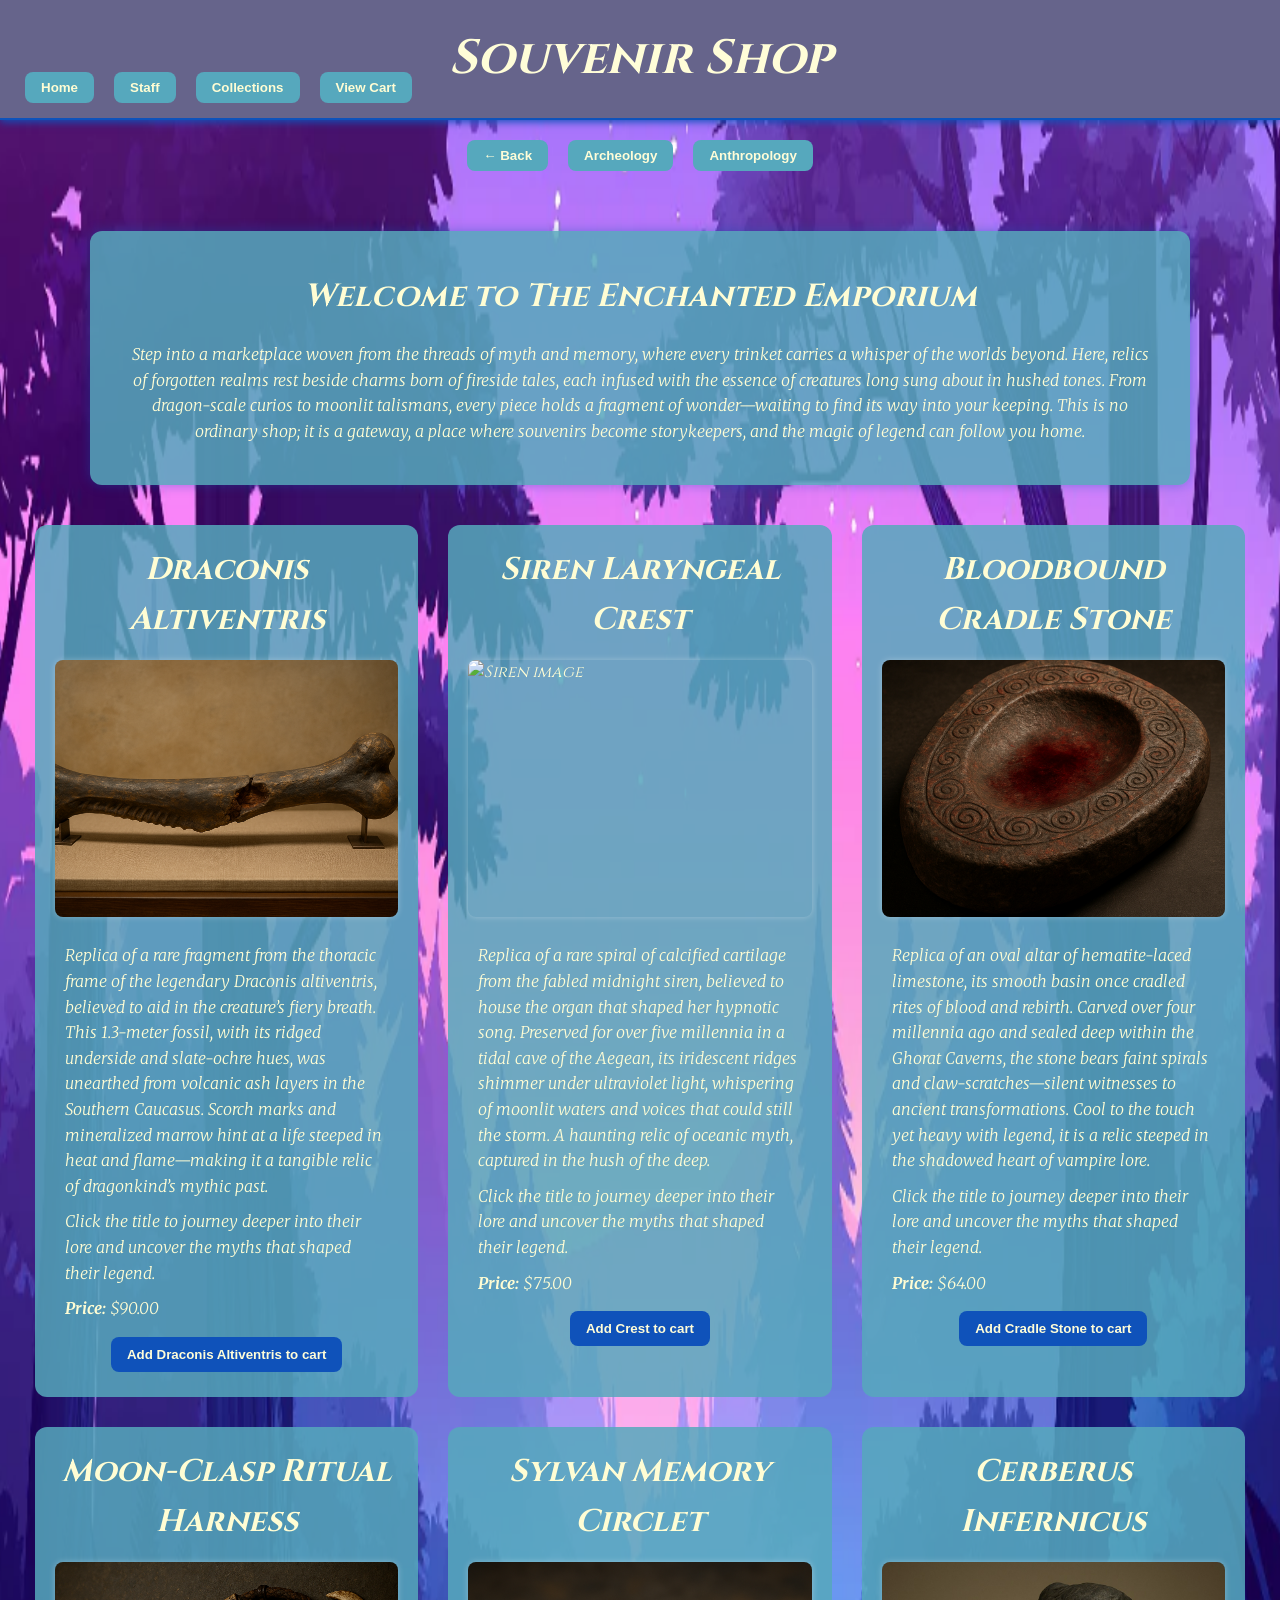
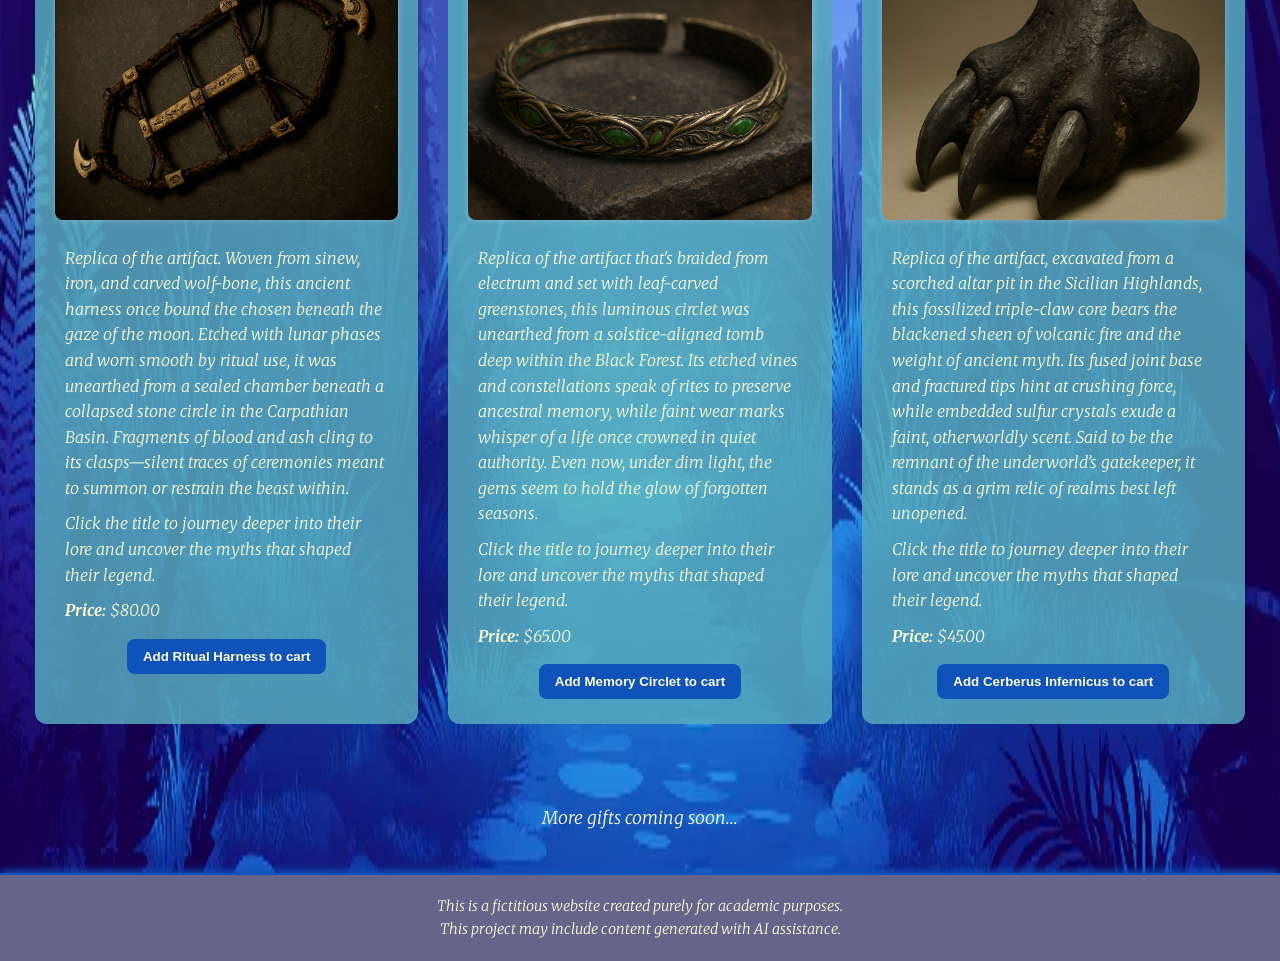
==== commit 386b0046: "Update index.html" ====
--- a/index.html
+++ b/index.html
@@ -46,7 +46,7 @@
             <h3><a href="../collections/dragons/dragons.html">Draconis Altiventris</a></h3>
             <div class="card-content">
               <div class="card-image">
-                <img src="../images/dragart.jpg" alt="Dragon image">
+                <img src="images/dragart.jpg" alt="Dragon image">
               </div>
               <div class="card-text">
                 <p>
@@ -73,7 +73,7 @@
             <h3><a href="../collections/sirens/sirens.html">Siren Laryngeal Crest</a></h3>
             <div class="card-content">
               <div class="card-image">
-                <img src="../images/siart.jpg" alt="Siren image">
+                <img src=images/siart.jpg" alt="Siren image">
               </div>
               <div class="card-text">
                 <p>
@@ -100,7 +100,7 @@
             <h3><a href="../collections/vampire/vampire.html" class="creature-link">Bloodbound Cradle Stone</a></h3>
             <div class="card-content">
               <div class="card-image">
-                <img src="../images/vamart.jpg" alt="Vampire image">
+                <img src="images/vamart.jpg" alt="Vampire image">
               </div>
               <div class="card-text">
                 <p>
@@ -126,7 +126,7 @@
             <h3><a href="../collections/werewolf/werewolf.html">Moon-Clasp Ritual Harness</a></h3>
             <div class="card-content">
               <div class="card-image">
-                <img src="../images/werart.jpg" alt="Werewolf image">
+                <img src="images/werart.jpg" alt="Werewolf image">
               </div>
               <div class="card-text">
                 <p>
@@ -153,7 +153,7 @@
             <h3><a href="../collections/elven/elven.html" class="creature-link">Sylvan Memory Circlet</a></h3>
             <div class="card-content">
               <div class="card-image">
-                <img src="../images/elfart.jpg" alt="Elven image">
+                <img src="images/elfart.jpg" alt="Elven image">
               </div>
               <div class="card-text">
                 <p>
@@ -180,7 +180,7 @@
             <h3><a href="../collections/cerberus/cerberus.html" class="creature-link">Cerberus Infernicus</a></h3>
             <div class="card-content">
               <div class="card-image">
-                <img src="../images/cerbart.jpg" alt="Cerberus image">
+                <img src="images/cerbart.jpg" alt="Cerberus image">
               </div>
               <div class="card-text">
                 <p>
@@ -222,6 +222,6 @@
     </div>
   </div>
 
-  <script src="../../js/souvenir/shop.js"></script>
+  <script src="js/shop.js"></script>
 </body>
 </html>
--- a/css/giftshop.css
+++ b/css/giftshop.css
@@ -281,7 +281,7 @@
 }
 
 .background-wrap {
-  background-image: url('../../images/banner.jpg');
+  background-image: url('../images/banner.jpg');
   background-size: 120% 100%;
   background-position: center;
   background-repeat: no-repeat;
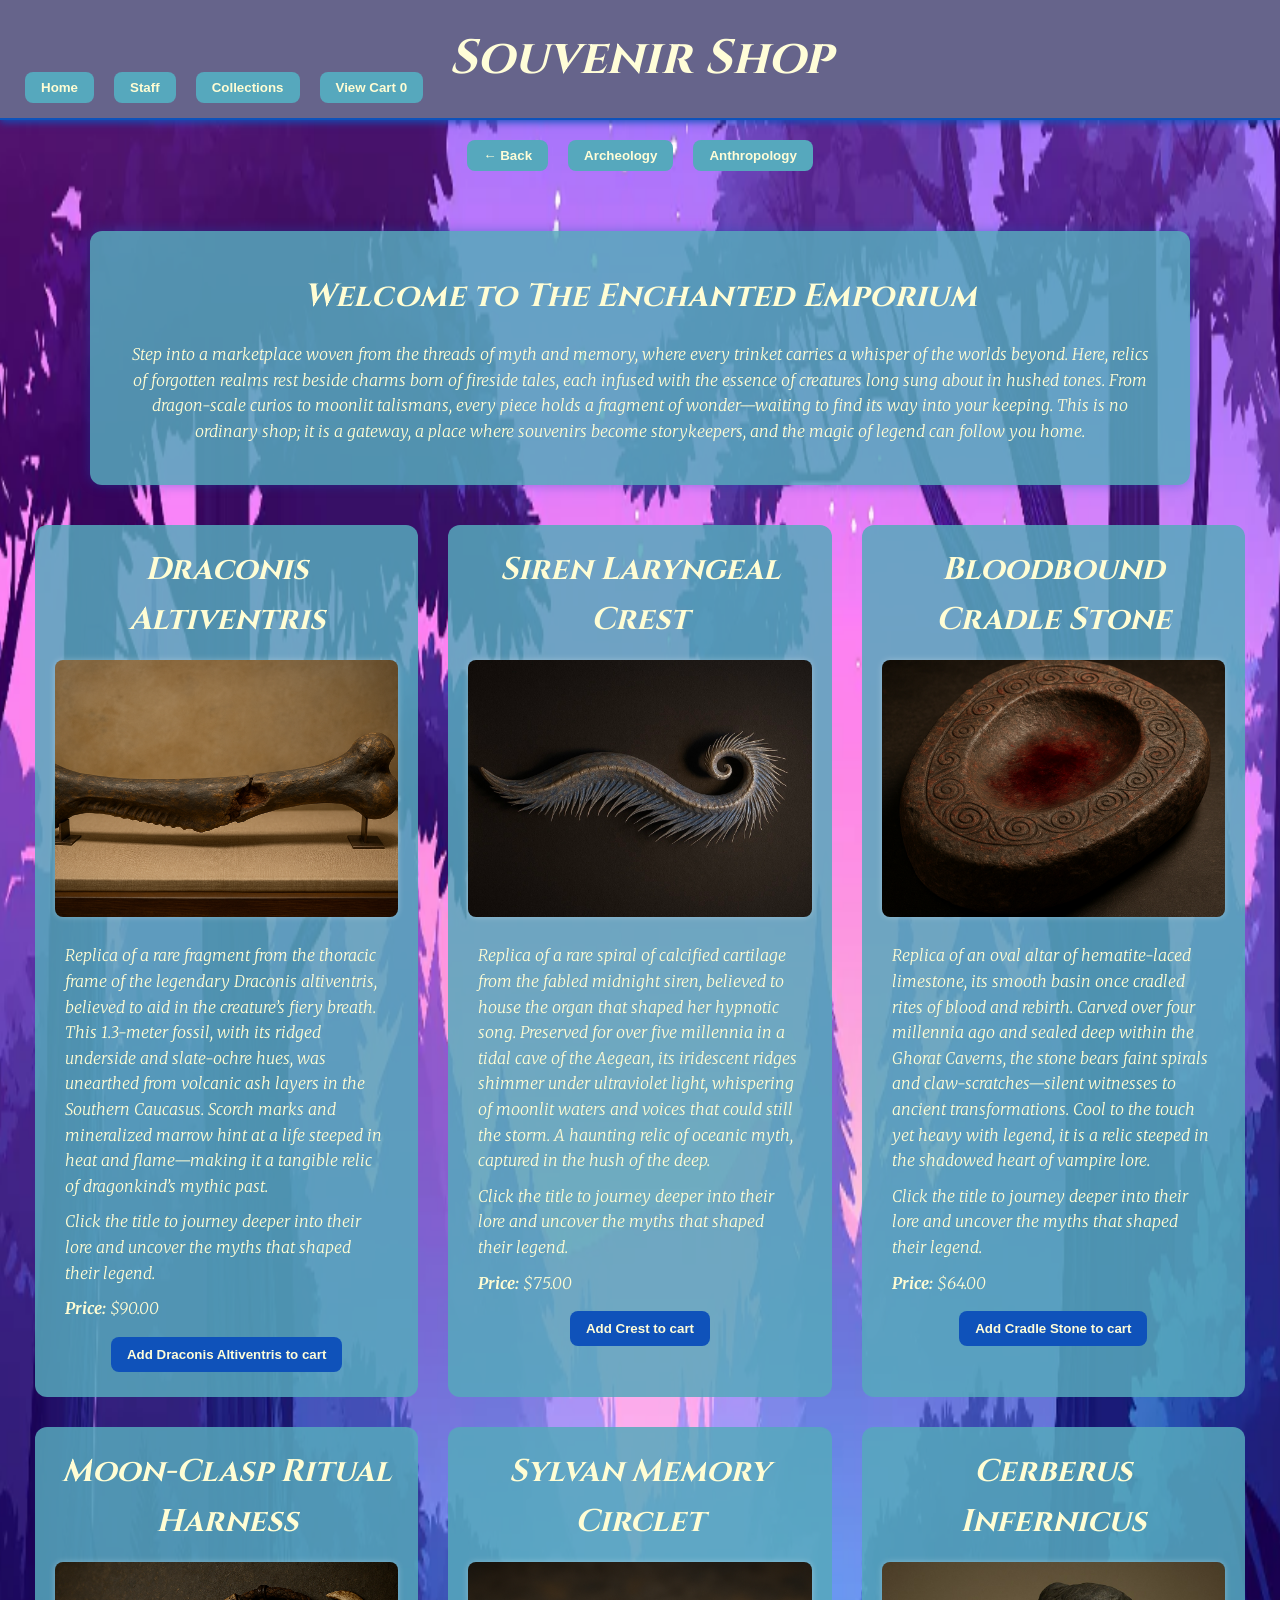
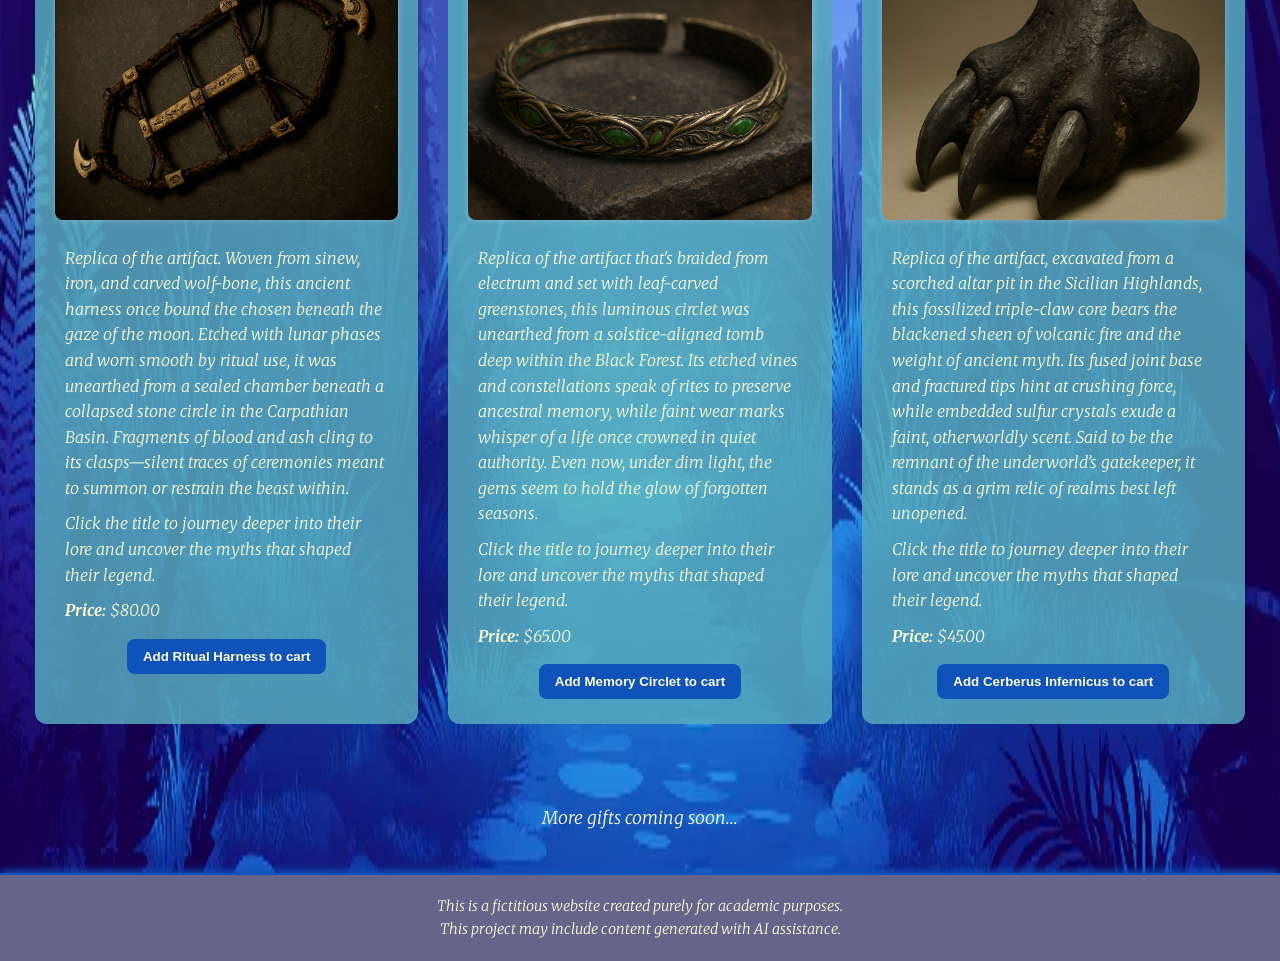
==== commit d2236290: "Update index.html" ====
--- a/index.html
+++ b/index.html
@@ -17,7 +17,7 @@
         <button onclick="location.href='../../index.html'">Home</button>
         <button onclick="location.href='../staff/staff.html'">Staff</button>
         <button onclick="location.href='../collections/collections.html'">Collections</button>
-        <button onclick="location.href='cart.html'">View Cart <span id="cartCount" aria-live="polite"></span></button>
+        <button onclick="location.href='html/cart.html'">View Cart <span id="cartCount"></span></button>
       </div>
     </header>
 
@@ -73,7 +73,7 @@
             <h3><a href="../collections/sirens/sirens.html">Siren Laryngeal Crest</a></h3>
             <div class="card-content">
               <div class="card-image">
-                <img src=images/siart.jpg" alt="Siren image">
+                <img src="images/siart.jpg" alt="Siren image">
               </div>
               <div class="card-text">
                 <p>
@@ -222,6 +222,6 @@
     </div>
   </div>
 
-  <script src="js/shop.js"></script>
+  <script src="js/script.js"></script>
 </body>
 </html>
